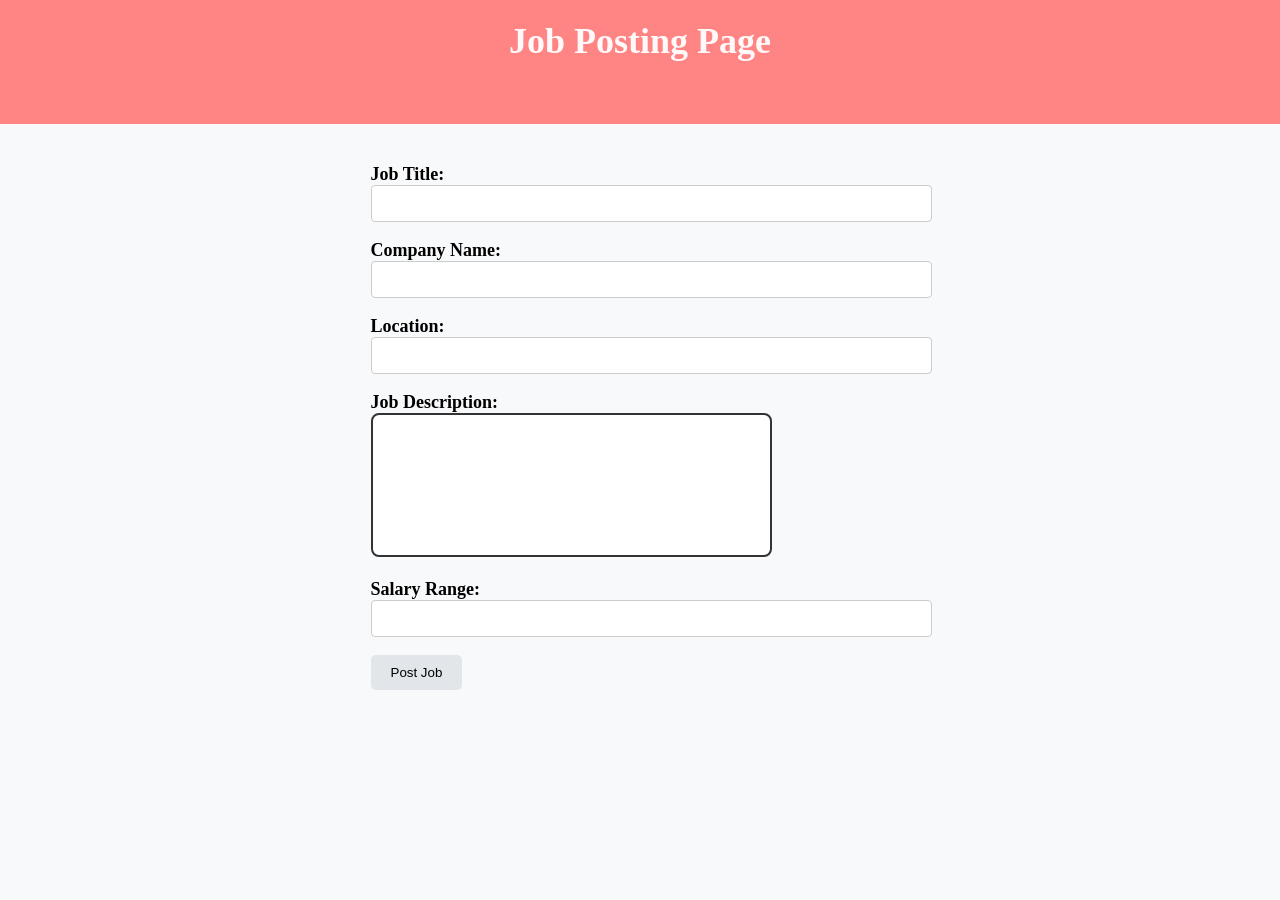
==== posting.html @ 21fdbe55 "job posting" ====
<!DOCTYPE html>
<html lang="en">
<head>
    <meta charset="UTF-8">
    <meta name="viewport" content="width=device-width, initial-scale=1.0">
    <link rel="stylesheet" href="posting.css">
    <title>Document</title>
</head>
<body>
    
    <section>
        <form id="jobPostingForm" class="form1">
            <h1 >Job Posting Page<br><br></h1><br><br>
            <section style="padding-top: 10%;">
            <label for="jobTitle">Job Title:</label>
            <input type="text" id="jobTitle" name="jobTitle" required><br><br>

            <label for="company">Company Name:</label>
            <input type="text" id="company" name="company" required><br><br>

            <label for="location">Location:</label>
            <input type="text" id="location" name="location" required><br><br>

            <label for="description">Job Description:</label><br>
            <textarea id="description" name="description" rows="4" cols="50" required></textarea><br><br>

            <label for="range">Salary Range:</label>
            <input type="text" id="range" name="range" required><br><br>

            <button id="submitBtn" type="button">Post Job</button>
            </section>
        </form>
    </section>
        <ol id="ol">
            
        </ol>
    <script src="posting.js"></script>
</body>
</html>
---- posting.css ----
*{
    margin: 0;
    padding: 0;
    box-sizing: content-box;
}
html,body{
    height: 100%;
    width: 100%;
    background-color: #f8f9fa;
}


.form1{
    margin-bottom: 20px;
    display: flex;
    flex-direction: column;
    align-items: center;
}
.form1 h1{
    text-align: center;
    padding: 20px 0;
    font-size: 36px;
    font-weight: bold;
    position: fixed;
    color: #fff9f9;
    background-color: #ff8585;
    width: 100%;
}
.form1 label{
    font-size: 18px;
    font-weight: bold;
}

.form1 input{
    width: 100%;
    padding: 10px;
    border: 1px solid #ccc;
    border-radius: 4px;
    resize: none;
    padding-left: 10px;
}
.form1 textarea{
    width: 70%;
    height: 120px;
    padding: 10px;
    border-radius: 8px;
    border: 2px solid #333;
    font-size: 16px;
    resize: none;
}
.form1 button{
    background-color: #e2e6ea;
    color: #000000;
    padding: 10px 20px;
    border: none;
    border-radius: 5px;
    cursor: pointer;
}
ol{
    list-style-type: none;
    padding-left: 20px;
}
ol li{
    align-items: center;
    justify-items: center;
    margin-bottom: 10px;
    font-size: 18px;
    background-color: #ff8585;
    padding: 10px;
    border-radius: 5px;
    color: #fff9f9;
    width: 25%;

}
ol li:hover{
    scale: 1.05;
    transition: all 0.3s ease;
}

ol li h2{
    margin-bottom: 5px;
    font: Arial, sans-serif;
}
ol li p{
    margin-top: 0;
    font: Arial, sans-serif;
}

ol li button{
    margin: 5px;
    background-color: #e2e6ea;
    color: #ff8585;
    padding: 10px 20px;
    border: none;
    border-radius: 5px;
    cursor: pointer;
    margin-left: 5px;
}
ol li button:hover{
    background-color: #ffb7b7;
    color: #fff9f9;
}
ol li form{
    display: inline;
    justify-items: center;
}
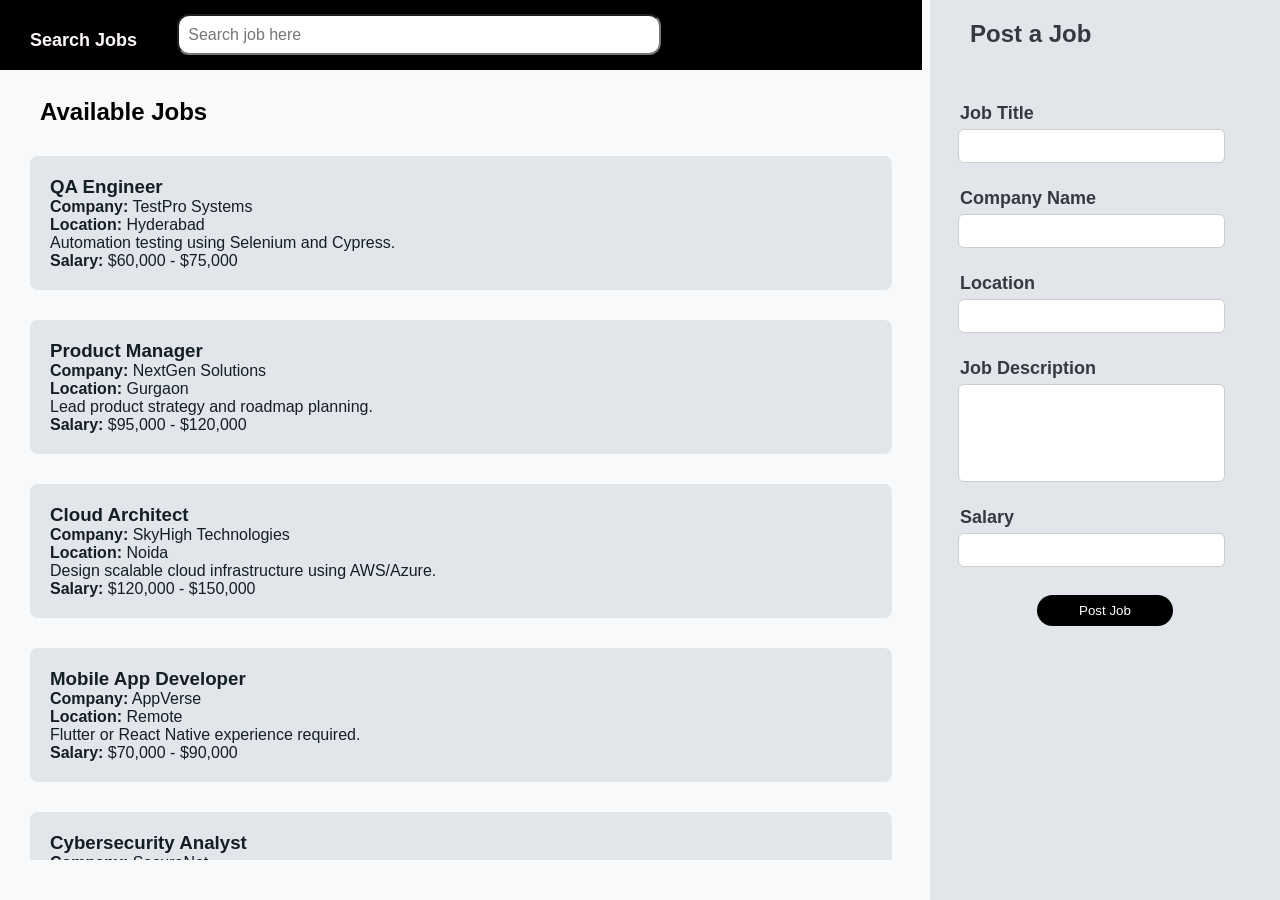
==== commit d10ff96f: "search box working" ====
--- a/posting.html
+++ b/posting.html
@@ -8,7 +8,42 @@
 </head>
 <body>
     
-    <section>
+<div class="parent">
+    <div class="div1">
+        <label name="search-form">Search Jobs</label>
+        <input id="search-input" placeholder="Search job here">
+    </div>
+    <div class="div2">
+        <h2>Post a Job</h2>
+        <section style="padding-top: 10%;">
+        <form id="jobForm">
+
+            <label>Job Title</label>
+            <input type="text" id="jobTitle" required>
+
+            <label>Company Name</label>
+            <input type="text" id="companyName" required>
+
+            <label>Location</label>
+            <input type="text" id="location" required>
+            <label>Job Description</label>
+            <textarea id="jobDescription" required></textarea>
+
+            <label>Salary</label>
+            <input type="text" id="salary" required><br>
+
+            <button type="submit">Post Job</button>
+
+        </form>
+        </section>
+    </div>
+     <div class="div3">
+        <h2>Available Jobs</h2>
+        <div id="jobCardsContainer"></div>
+    </div>
+</div>
+    
+    <!-- <section>
         <form id="jobPostingForm" class="form1">
             <h1 >Job Posting Page<br><br></h1><br><br>
             <section style="padding-top: 10%;">
@@ -30,10 +65,10 @@
             <button id="submitBtn" type="button">Post Job</button>
             </section>
         </form>
-    </section>
-        <ol id="ol">
+    </section> -->
+        <!-- <ol id="ol">
             
-        </ol>
+        </ol> -->
     <script src="posting.js"></script>
 </body>
 </html>
--- a/posting.css
+++ b/posting.css
@@ -1,4 +1,128 @@
 *{
+    margin: 0;
+    padding: 0;
+    box-sizing: content-box;
+}
+html,body{
+    height: 100%;
+    width: 100%;
+    background-color: #f8f9fa;
+    font-family: Arial, Helvetica, sans-serif;
+}
+.parent {
+    display: grid;
+    grid-template-columns: 3fr 1fr;
+    grid-template-rows: auto 1fr;
+    gap: 8px;
+
+    height: 100vh;   
+}
+.div1 {
+    grid-column: span 5 / span 5;
+    grid-row: span 1 / span 1;
+    background-color: black;
+    color: #fff9f9;
+    height: 60px;
+    display: flex;
+    align-items: center;
+    padding-bottom: 10px;
+    gap: 40px;
+}
+label{
+    font-size: 18px;
+    font-weight: bold;
+    font: Arial;
+    margin-left: 30px;
+    margin-top: 20px;;
+}
+#search-input{
+    margin-top: 1%;
+    width: 50%;
+    border-radius: 12px;    
+    font-size: 16px;
+    resize: none;
+    font: Arial, sans-serif;
+    padding: 1%;
+}
+.div2 {
+    grid-column: span 2 / span 2;
+    grid-row: span 7 / span 7;
+    grid-column-start: 6;
+    background-color: #E2E6EA;
+    color: #343A40;
+    width: 350px;
+}
+#jobForm {
+  display: flex;
+  flex-direction: column;
+  gap:5px;
+}
+
+#jobForm label {
+  font-weight: 600;
+}
+
+#jobForm input,
+#jobForm textarea {
+    margin-left: 8%;
+  width: 70%;
+  padding: 8px 10px;
+  border-radius: 6px;
+  border: 1px solid #ccc;
+  font-size: 14px;
+}
+
+#jobForm textarea {
+  resize: none;
+  min-height: 80px;
+}
+
+#jobForm button {
+  width: 120px;
+  padding: 8px;
+  border: none;
+  border-radius: 16px;
+  background: black;
+  color: white;
+  cursor: pointer;
+  margin: auto;
+}
+#jobForm button:hover {
+  background: #333;
+  translate: 0 -2px;
+}
+
+.div3 {
+    grid-column: span 5;
+    grid-row: span 5;
+    grid-row-start: 2;
+
+    overflow-y: auto;  
+}
+h2{
+    margin-left: 40px;
+    margin-top: 20px;
+}
+.card{
+    margin: 30px;
+    padding: 20px;
+    background-color: #E2E6EA;
+    color:#141E26;
+    border-radius: 8px;
+    padding: 20px;
+} 
+.card:hover{
+    scale: 1.02;
+    transition: all 0.2s ease;
+}
+.hide{
+    display: none;
+}
+
+
+
+
+/* *{
     margin: 0;
     padding: 0;
     box-sizing: content-box;
@@ -20,6 +144,7 @@
     text-align: center;
     padding: 20px 0;
     font-size: 36px;
+    font: Arial, sans-serif;
     font-weight: bold;
     position: fixed;
     color: #fff9f9;
@@ -29,6 +154,7 @@
 .form1 label{
     font-size: 18px;
     font-weight: bold;
+    font: Arial;
 }
 
 .form1 input{
@@ -38,6 +164,7 @@
     border-radius: 4px;
     resize: none;
     padding-left: 10px;
+    font: Arial, sans-serif;
 }
 .form1 textarea{
     width: 70%;
@@ -47,6 +174,7 @@
     border: 2px solid #333;
     font-size: 16px;
     resize: none;
+    font: Arial, sans-serif;
 }
 .form1 button{
     background-color: #e2e6ea;
@@ -55,10 +183,14 @@
     border: none;
     border-radius: 5px;
     cursor: pointer;
+    font: Arial, sans-serif;
 }
 ol{
     list-style-type: none;
     padding-left: 20px;
+    display: flex;
+    flex-wrap: wrap;
+    justify-content: center;
 }
 ol li{
     align-items: center;
@@ -68,8 +200,10 @@
     background-color: #ff8585;
     padding: 10px;
     border-radius: 5px;
-    color: #fff9f9;
+    color: #ffffff;
     width: 25%;
+    font: Arial, sans-serif;
+    margin-left: 10px;
 
 }
 ol li:hover{
@@ -88,13 +222,14 @@
 
 ol li button{
     margin: 5px;
-    background-color: #e2e6ea;
+    background-color: #ffffff;
     color: #ff8585;
     padding: 10px 20px;
     border: none;
     border-radius: 5px;
     cursor: pointer;
     margin-left: 5px;
+    font: Arial, sans-serif;
 }
 ol li button:hover{
     background-color: #ffb7b7;
@@ -103,4 +238,4 @@
 ol li form{
     display: inline;
     justify-items: center;
-}
+} */
